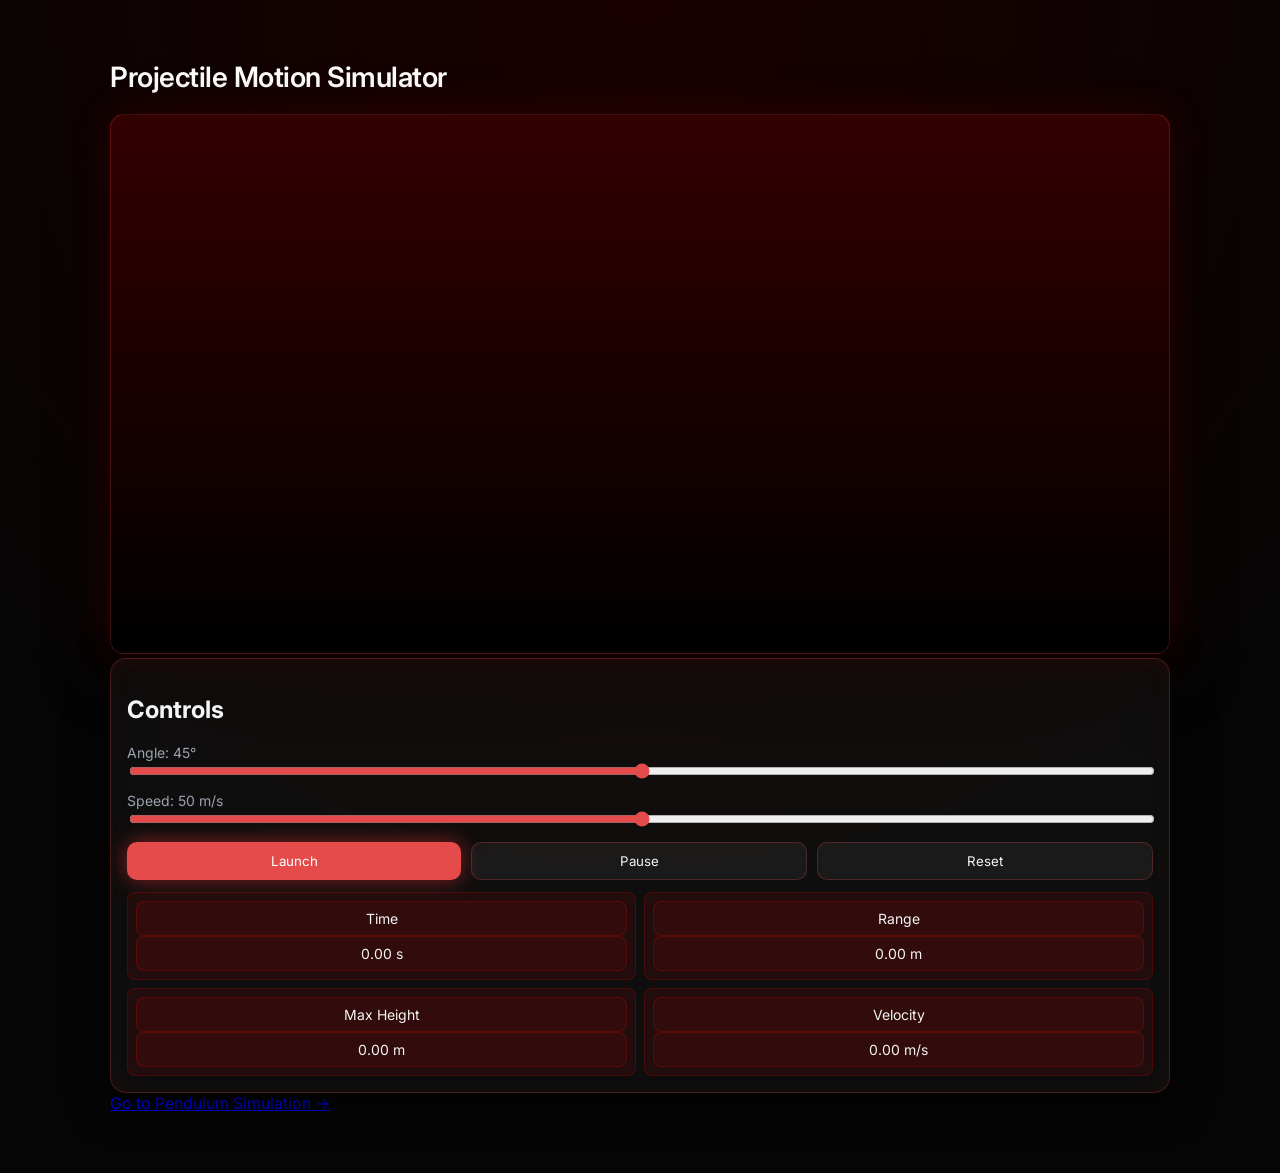
==== html/index.html @ cafbac7c "Merge remote and local histories" ====
<!doctype html>
<html lang="en">
  <head>
    <meta charset="utf-8" />
    <meta name="viewport" content="width=device-width, initial-scale=1" />
    <title>Projectile Motion — Simulation</title>

    <link href="https://fonts.googleapis.com/css2?family=Inter:wght@300;400;600&display=swap" rel="stylesheet">

<link rel="stylesheet" href="../css/styles.css">
  </head>

  <body>
    <main>
      <h1>Projectile Motion Simulator</h1>
      <section id="sim  -wrap">
        
        <!-- Simulation Canvas -->
        <canvas id="sim"></canvas>

        <!-- Controls  -->
        <div id="controls">
          <h2 class="panel-title">Controls</h2>

          <label>
            Angle: <span id="angle-val">45</span>°
            <input id="angle" type="range" min="0" max="90" value="45">
          </label>

          <label>
            Speed: <span id="speed-val">50</span> m/s
            <input id="speed" type="range" min="0" max="100" value="50">
          </label>

          <div class="buttons">
            <button id="launch">Launch</button>
            <button id="pause">Pause</button>
            <button id="reset">Reset</button>
            
          </div>

          <div id="stats">
            <div class="stat">
              <div class="stat-label">Time</div>
              <div class="stat-value"><span id="time">0.00</span> s</div>
            </div>

            <div class="stat">
              <div class="stat-label">Range</div>
              <div class="stat-value"><span id="range">0.00</span> m</div>
            </div>

            <div class="stat">
              <div class="stat-label">Max Height</div>
              <div class="stat-value"><span id="maxh">0.00</span> m</div>
            </div>

            <div class="stat">
              <div class="stat-label">Velocity</div>
              <div class="stat-value"><span id="velocity">0.00</span> m/s</div>
          </div>
        </div>

</section>

      <nav class="page-nav">
        <a href="pendulumn.html" class="nav-link">Go to Pendulum Simulation →</a>
      </nav>
      
    </main>

<script src="../js/main.js"></script>
  </body>
</html>
---- css/styles.css ----
:root{
  --bg:#050505;
  --card:rgba(255,255,255,0.04);
  --card-border:rgba(237, 72, 72, 0.25);
  --accent:#e54b4b;
  --accent-glow:rgba(255,45,45,0.5);
  --text:#f5f5f5;
  --muted:#9ca3af;
}

*{
  box-sizing:border-box;
  font-family:Inter,system-ui,Arial,Helvetica,sans-serif;
}

body{
  margin:0;
  background:
    radial-gradient(circle at top,#1a0000 0%,#050505 70%);
  color:var(--text);
}

/* Layout */
main{
  max-width:1100px;
  margin:40px auto;
  padding:20px;
}

h1{
  margin:0 0 20px;
  font-size:28px;
  font-weight:600;
  letter-spacing:-0.5px;
  color:#fff;
}

/* Grid */
#sim-wrap{
  display:grid;
  grid-template-columns:1fr 320px;
  gap:20px;
}

/* Canvas */
canvas#sim{
  width:100%;
  height:480px;
  border-radius:14px;
  border:1px solid var(--card-border);
  background:linear-gradient(180deg,#330000 0%,#000000 100%);
  box-shadow:
    0 0 40px rgba(255,0,0,0.15),
    0 20px 60px rgba(0,0,0,0.8);
}

/* Controls panel (glass + red tint) */
#controls{
  background:var(--card);
  backdrop-filter:blur(16px);
  -webkit-backdrop-filter:blur(16px);
  padding:16px;
  border-radius:16px;
  border:1px solid var(--card-border);
  box-shadow:
    0 10px 40px rgba(0,0,0,0.6),
    inset 0 0 20px rgba(255,0,0,0.05);
}

/* Labels */
label{
  display:block;
  margin:10px 0;
  font-size:14px;
  color:var(--muted);
}

/* Sliders */
input[type=range]{
  width:100%;
  accent-color:var(--accent);
}

/* Buttons */
.buttons{
  display:flex;
  gap:10px;
  margin:12px 0;
}

button{
  flex:1;
  padding:10px 14px;
  border-radius:10px;
  border:1px solid var(--card-border);
  background:rgba(255,255,255,0.05);
  color:var(--text);
  cursor:pointer;
  transition:all 0.2s ease;
}

button:hover{
  transform:translateY(-2px);
  background:rgba(255,0,0,0.08);
  box-shadow:0 0 10px rgba(255,0,0,0.3);
}

/* Primary (Launch) */
button#launch{
  background:var(--accent);
  color:#fff;
  border:none;
  box-shadow:0 0 20px var(--accent-glow);
}

button#launch:hover{
  box-shadow:0 0 35px var(--accent-glow);
  transform:translateY(-2px) scale(1.02);
}

/* Stats */
#stats{
  margin-top:10px;
  display:grid;
  grid-template-columns:1fr 1fr;
  gap:8px;
  font-size:14px;
}

#stats div{
  background:rgba(255,0,0,0.08);
  padding:8px;
  border-radius:8px;
  text-align:center;
  border:1px solid rgba(255,0,0,0.2);
}

/* Note */
.note{
  font-size:12px;
  color:var(--muted);
  margin-top:16px;
}
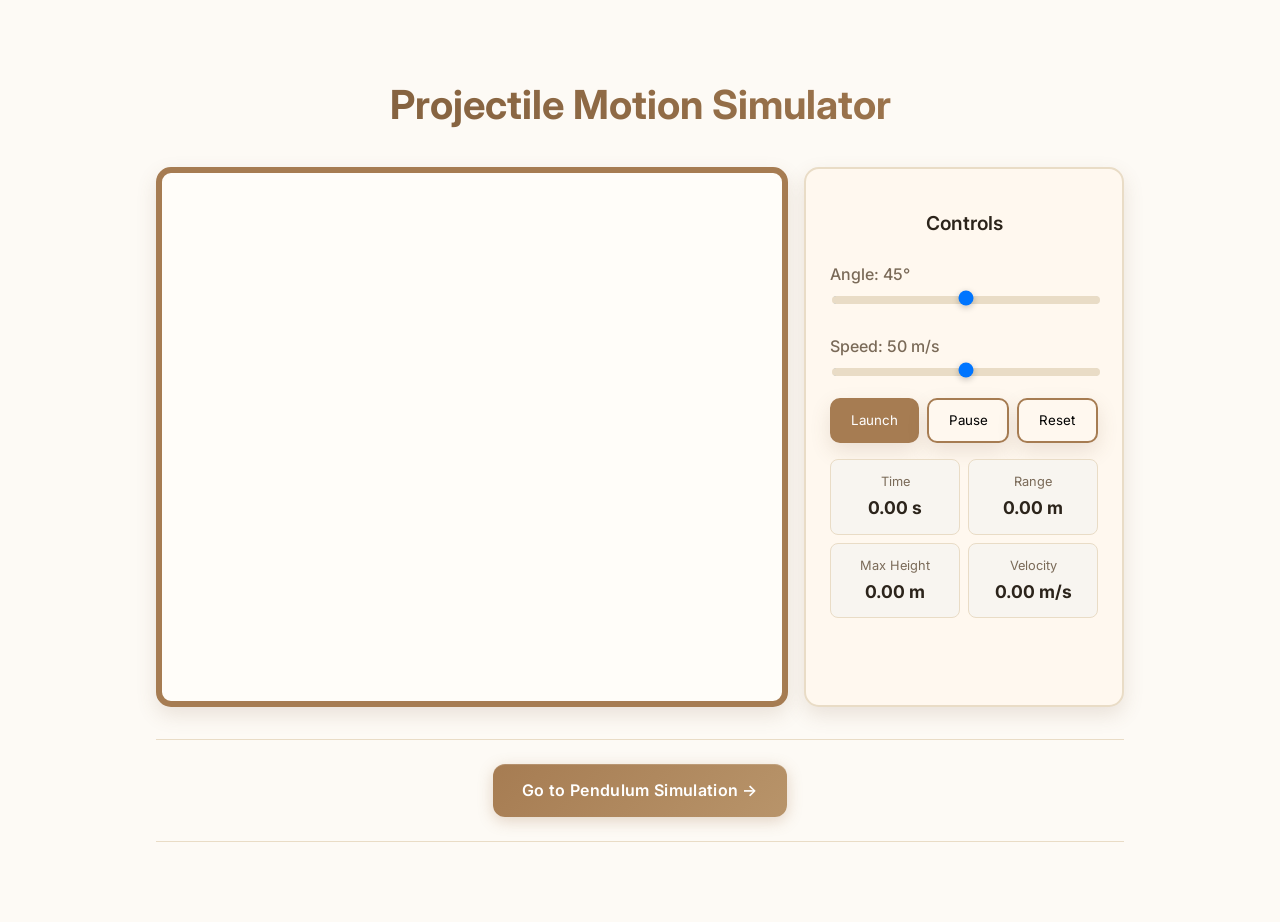
==== commit 9f42833f: "Update projectile motion HTML to use consolidated CSS" ====
--- a/html/index.html
+++ b/html/index.html
@@ -6,15 +6,13 @@
     <title>Projectile Motion — Simulation</title>
 
     <link href="https://fonts.googleapis.com/css2?family=Inter:wght@300;400;600&display=swap" rel="stylesheet">
-
-<link rel="stylesheet" href="../css/styles.css">
+    <link rel="stylesheet" href="../css/styles.css">
   </head>
 
   <body>
     <main>
       <h1>Projectile Motion Simulator</h1>
-      <section id="sim  -wrap">
-        
+      <section id="sim-wrap">
         <!-- Simulation Canvas -->
         <canvas id="sim"></canvas>
 
@@ -36,7 +34,6 @@
             <button id="launch">Launch</button>
             <button id="pause">Pause</button>
             <button id="reset">Reset</button>
-            
           </div>
 
           <div id="stats">
@@ -58,17 +55,16 @@
             <div class="stat">
               <div class="stat-label">Velocity</div>
               <div class="stat-value"><span id="velocity">0.00</span> m/s</div>
+            </div>
           </div>
         </div>
-
-</section>
+      </section>
 
       <nav class="page-nav">
         <a href="pendulumn.html" class="nav-link">Go to Pendulum Simulation →</a>
       </nav>
-      
     </main>
 
-<script src="../js/main.js"></script>
+    <script src="../js/main.js"></script>
   </body>
-</html>+</html>
--- a/css/styles.css
+++ b/css/styles.css
@@ -1,143 +1,263 @@
-:root{
-  --bg:#050505;
-  --card:rgba(255,255,255,0.04);
-  --card-border:rgba(237, 72, 72, 0.25);
-  --accent:#e54b4b;
-  --accent-glow:rgba(255,45,45,0.5);
-  --text:#f5f5f5;
-  --muted:#9ca3af;
-}
-
-*{
-  box-sizing:border-box;
-  font-family:Inter,system-ui,Arial,Helvetica,sans-serif;
-}
-
-body{
-  margin:0;
-  background:
-    radial-gradient(circle at top,#1a0000 0%,#050505 70%);
-  color:var(--text);
-}
-
-/* Layout */
-main{
-  max-width:1100px;
-  margin:40px auto;
-  padding:20px;
-}
-
-h1{
-  margin:0 0 20px;
-  font-size:28px;
-  font-weight:600;
-  letter-spacing:-0.5px;
-  color:#fff;
-}
-
-/* Grid */
-#sim-wrap{
-  display:grid;
-  grid-template-columns:1fr 320px;
-  gap:20px;
-}
-
-/* Canvas */
-canvas#sim{
-  width:100%;
-  height:480px;
-  border-radius:14px;
-  border:1px solid var(--card-border);
-  background:linear-gradient(180deg,#330000 0%,#000000 100%);
-  box-shadow:
-    0 0 40px rgba(255,0,0,0.15),
-    0 20px 60px rgba(0,0,0,0.8);
-}
-
-/* Controls panel (glass + red tint) */
-#controls{
-  background:var(--card);
-  backdrop-filter:blur(16px);
-  -webkit-backdrop-filter:blur(16px);
-  padding:16px;
-  border-radius:16px;
-  border:1px solid var(--card-border);
-  box-shadow:
-    0 10px 40px rgba(0,0,0,0.6),
-    inset 0 0 20px rgba(255,0,0,0.05);
-}
-
-/* Labels */
-label{
-  display:block;
-  margin:10px 0;
-  font-size:14px;
-  color:var(--muted);
-}
-
-/* Sliders */
-input[type=range]{
-  width:100%;
-  accent-color:var(--accent);
-}
-
-/* Buttons */
-.buttons{
-  display:flex;
-  gap:10px;
-  margin:12px 0;
-}
-
-button{
-  flex:1;
-  padding:10px 14px;
-  border-radius:10px;
-  border:1px solid var(--card-border);
-  background:rgba(255,255,255,0.05);
-  color:var(--text);
-  cursor:pointer;
-  transition:all 0.2s ease;
-}
-
-button:hover{
-  transform:translateY(-2px);
-  background:rgba(255,0,0,0.08);
-  box-shadow:0 0 10px rgba(255,0,0,0.3);
-}
-
-/* Primary (Launch) */
-button#launch{
-  background:var(--accent);
-  color:#fff;
-  border:none;
-  box-shadow:0 0 20px var(--accent-glow);
-}
-
-button#launch:hover{
-  box-shadow:0 0 35px var(--accent-glow);
-  transform:translateY(-2px) scale(1.02);
-}
-
-/* Stats */
-#stats{
-  margin-top:10px;
-  display:grid;
-  grid-template-columns:1fr 1fr;
-  gap:8px;
-  font-size:14px;
-}
-
-#stats div{
-  background:rgba(255,0,0,0.08);
-  padding:8px;
-  border-radius:8px;
-  text-align:center;
-  border:1px solid rgba(255,0,0,0.2);
-}
-
-/* Note */
-.note{
-  font-size:12px;
-  color:var(--muted);
-  margin-top:16px;
-}+:root {
+  --bg: #fdfaf5;
+  --oak: #a67c52;
+  --light-oak: #e9dcc6;
+  --dark-oak: #7a5a3a;
+  --text: #2c241b;
+  --muted: #7a6a58;
+}
+
+* {
+  box-sizing: border-box;
+  font-family: 'Inter', sans-serif;
+  scroll-behavior: smooth;
+}
+
+body {
+  margin: 0;
+  background: var(--bg);
+  color: var(--text);
+  line-height: 1.5;
+}
+
+main {
+  max-width: 1000px;
+  margin: 2rem auto;
+  padding: 1rem;
+}
+
+h1 {
+  text-align: center;
+  font-size: 2.5rem;
+  background: linear-gradient(45deg, var(--dark-oak), var(--oak));
+  -webkit-background-clip: text;
+  -webkit-text-fill-color: transparent;
+  margin-bottom: 2rem;
+}
+
+/* Navigation */
+.page-nav {
+  display: flex;
+  justify-content: center;
+  gap: 1.5rem;
+  margin: 2rem 0;
+  padding: 1.5rem 0;
+  border-top: 1px solid var(--light-oak);
+  border-bottom: 1px solid var(--light-oak);
+}
+
+.nav-link {
+  display: inline-flex;
+  align-items: center;
+  gap: 0.5rem;
+  padding: 0.9rem 1.8rem;
+  background: linear-gradient(135deg, var(--oak) 0%, #b8946a 100%);
+  color: white;
+  text-decoration: none;
+  border-radius: 12px;
+  font-weight: 600;
+  font-size: 1rem;
+  letter-spacing: 0.02em;
+  transition: all 0.3s cubic-bezier(0.4, 0, 0.2, 1);
+  box-shadow: 0 4px 15px rgba(166, 124, 82, 0.3), 
+              inset 0 1px 0 rgba(255, 255, 255, 0.15);
+  position: relative;
+  overflow: hidden;
+}
+
+.nav-link::before {
+  content: '';
+  position: absolute;
+  top: 0;
+  left: -100%;
+  width: 100%;
+  height: 100%;
+  background: linear-gradient(90deg, transparent, rgba(255,255,255,0.2), transparent);
+  transition: left 0.5s;
+}
+
+.nav-link:hover {
+  background: linear-gradient(135deg, var(--dark-oak) 0%, var(--oak) 100%);
+  transform: translateY(-3px);
+  box-shadow: 0 8px 25px rgba(122, 90, 58, 0.35),
+              inset 0 1px 0 rgba(255, 255, 255, 0.15);
+}
+
+.nav-link:hover::before {
+  left: 100%;
+}
+
+.nav-link:active {
+  transform: translateY(-1px);
+  box-shadow: 0 4px 12px rgba(122, 90, 58, 0.25);
+}
+
+#sim-wrap {
+  display: grid;
+  grid-template-columns: 1fr;
+  gap: 1rem;
+}
+
+@media (min-width: 900px) {
+  #sim-wrap {
+    grid-template-columns: 1fr 320px;
+  }
+}
+
+canvas#sim {
+  box-shadow: 0 8px 20px rgba(122, 90, 58, 0.15);
+  width: 100%;
+  aspect-ratio: 4/3;
+  border: 6px solid var(--oak);
+  border-radius: 15px;
+  background: #fffdf9;
+  transition: all 0.2s;
+}
+
+#sim-frame {
+  display: flex;
+  justify-content: center;
+}
+
+#controls {
+  background: #fff8ef;
+  border: 2px solid var(--light-oak);
+  border-radius: 15px;
+  padding: 1.5rem;
+  box-shadow: 0 8px 20px rgba(122, 90, 58, 0.15);
+}
+
+.panel-title {
+  font-size: 1.2rem;
+  font-weight: 600;
+  color: var(--text);
+  margin-bottom: 1rem;
+  text-align: center;
+}
+
+label {
+  display: block;
+  margin: 1.5rem 0 0.5rem 0;
+  color: var(--muted);
+  font-weight: 500;
+}
+
+input[type=range] {
+  width: 100%;
+}
+
+.buttons {
+  display: flex;
+  gap: 0.5rem;
+  margin-top: 1rem;
+}
+
+button {
+  padding: 0.8rem 1.2rem;
+  border: 2px solid var(--oak);
+  border-radius: 10px;
+  background: #fff8ef;
+  cursor: pointer;
+  box-shadow: 0 8px 20px rgba(122, 90, 58, 0.15);
+  transition: all 0.2s;
+  flex: 1;
+}
+
+button:hover {
+  background: var(--oak);
+  color: white;
+  opacity: 1;
+  transform: translateY(-1px);
+  box-shadow: 0 8px 20px rgba(122, 90, 58, 0.15);
+}
+
+button:active {
+  transform: translateY(1px);
+  box-shadow: 0 4px 10px rgba(122, 90, 58, 0.1);
+}
+
+button#launch {
+  background: var(--oak);
+  color: white;
+}
+
+#stats {
+  display: grid;
+  grid-template-columns: repeat(auto-fit, minmax(120px, 1fr));
+  gap: 0.5rem;
+  margin-top: 1rem;
+}
+
+.stat {
+  background: #f8f5f0;
+  border: 1px solid var(--light-oak);
+  border-radius: 8px;
+  padding: 0.75rem;
+  text-align: center;
+}
+
+.stat-label {
+  font-size: 0.8rem;
+  color: var(--muted);
+  margin-bottom: 0.25rem;
+}
+
+.stat-value {
+  font-size: 1.1rem;
+  font-weight: bold;
+  color: var(--text);
+}
+
+/* Slider Track */
+input[type=range]::-webkit-slider-runnable-track {
+  width: 100%;
+  height: 8px;
+  cursor: pointer;
+  background: var(--light-oak);
+  border-radius: 5px;
+  border: none;
+}
+
+/* Slider Thumb - WebKit browsers */
+input[type=range]::-webkit-slider-thumb {
+  -webkit-appearance: none;
+  appearance: none;
+  height: 20px;
+  width: 20px;
+  background: var(--oak);
+  border: none;
+  border-radius: 50%;
+  cursor: pointer;
+  margin-top: -6px;
+  transition: background 0.2s;
+  box-shadow: 0 2px 6px rgba(0, 0, 0, 0.2);
+}
+
+input[type=range]::-webkit-slider-thumb:hover {
+  background: var(--dark-oak);
+  cursor: pointer;
+  transition: background 0.2s;
+}
+
+/* Slider Thumb - Firefox */
+input[type=range]::-moz-range-thumb {
+  width: 20px;
+  height: 20px;
+  border-radius: 50%;
+  background: var(--oak);
+  cursor: pointer;
+  border: none;
+  box-shadow: 0 2px 6px rgba(0, 0, 0, 0.2);
+  transition: background 0.2s;
+}
+
+input[type=range]::-moz-range-thumb:hover {
+  background: var(--dark-oak);
+  transition: background 0.2s;
+}
+
+/* Firefox Range Track */
+input[type=range]::-moz-range-track {
+  background: transparent;
+  border: none;
+}
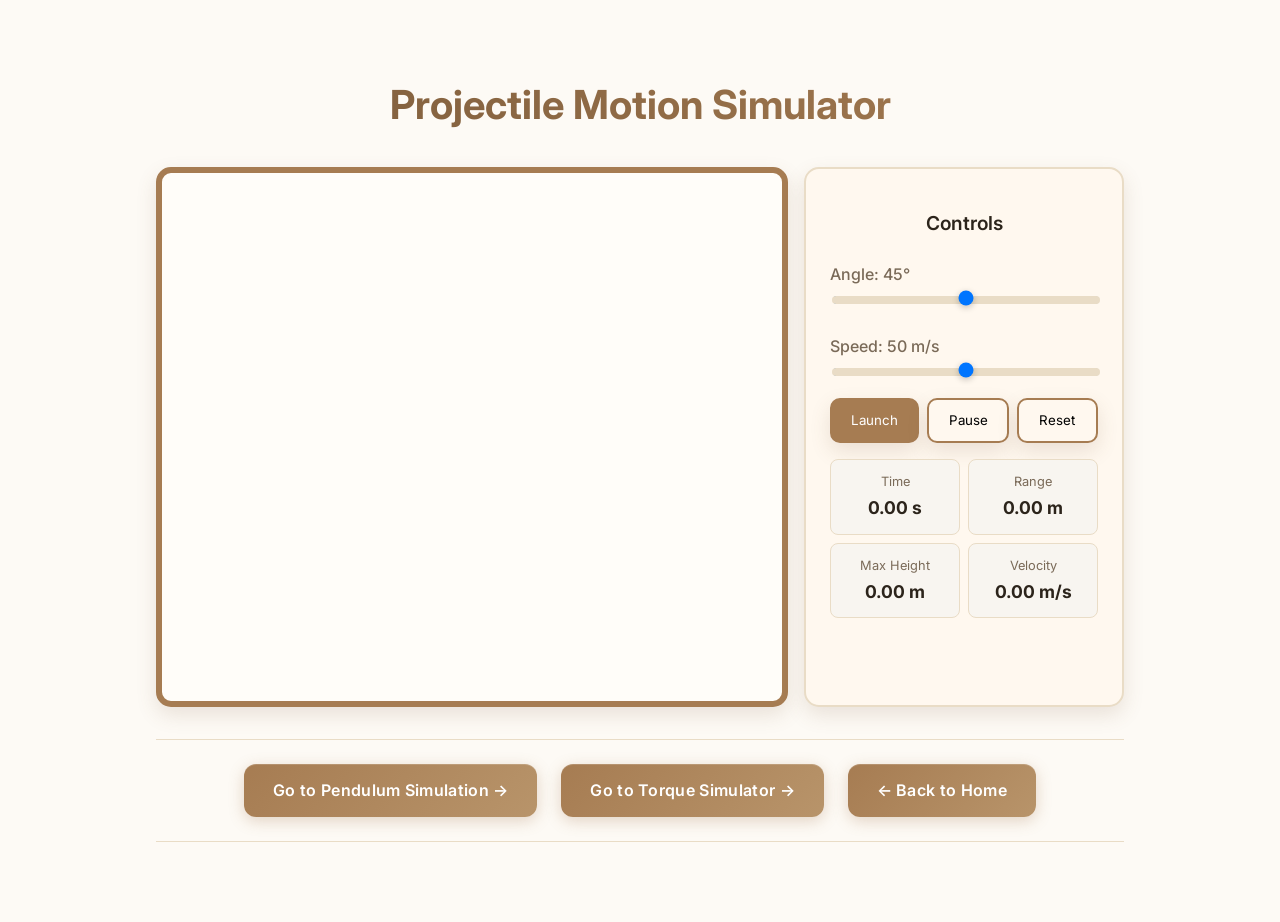
==== commit 58c5cf9b: "added navigation" ====
--- a/html/index.html
+++ b/html/index.html
@@ -62,6 +62,8 @@
 
       <nav class="page-nav">
         <a href="pendulumn.html" class="nav-link">Go to Pendulum Simulation →</a>
+        <a href="torque.html" class="nav-link">Go to Torque Simulator →</a>
+        <a href="../index.html" class="nav-link">← Back to Home</a>
       </nav>
     </main>
 
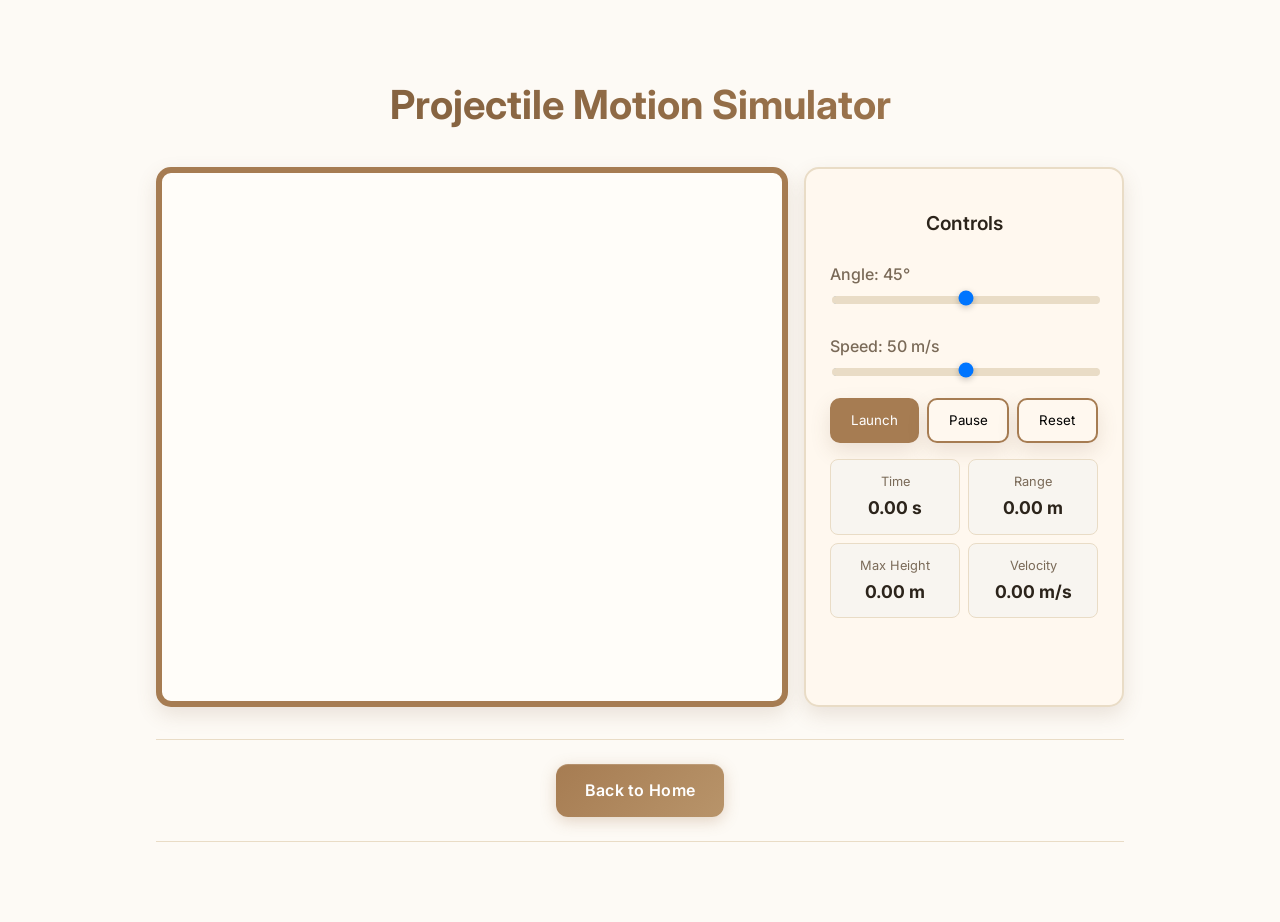
==== commit 63fc5dc5: "oh well" ====
--- a/html/index.html
+++ b/html/index.html
@@ -61,9 +61,7 @@
       </section>
 
       <nav class="page-nav">
-        <a href="pendulumn.html" class="nav-link">Go to Pendulum Simulation →</a>
-        <a href="torque.html" class="nav-link">Go to Torque Simulator →</a>
-        <a href="../index.html" class="nav-link">← Back to Home</a>
+        <a href="../index.html" class="nav-link"> Back to Home</a>
       </nav>
     </main>
 
